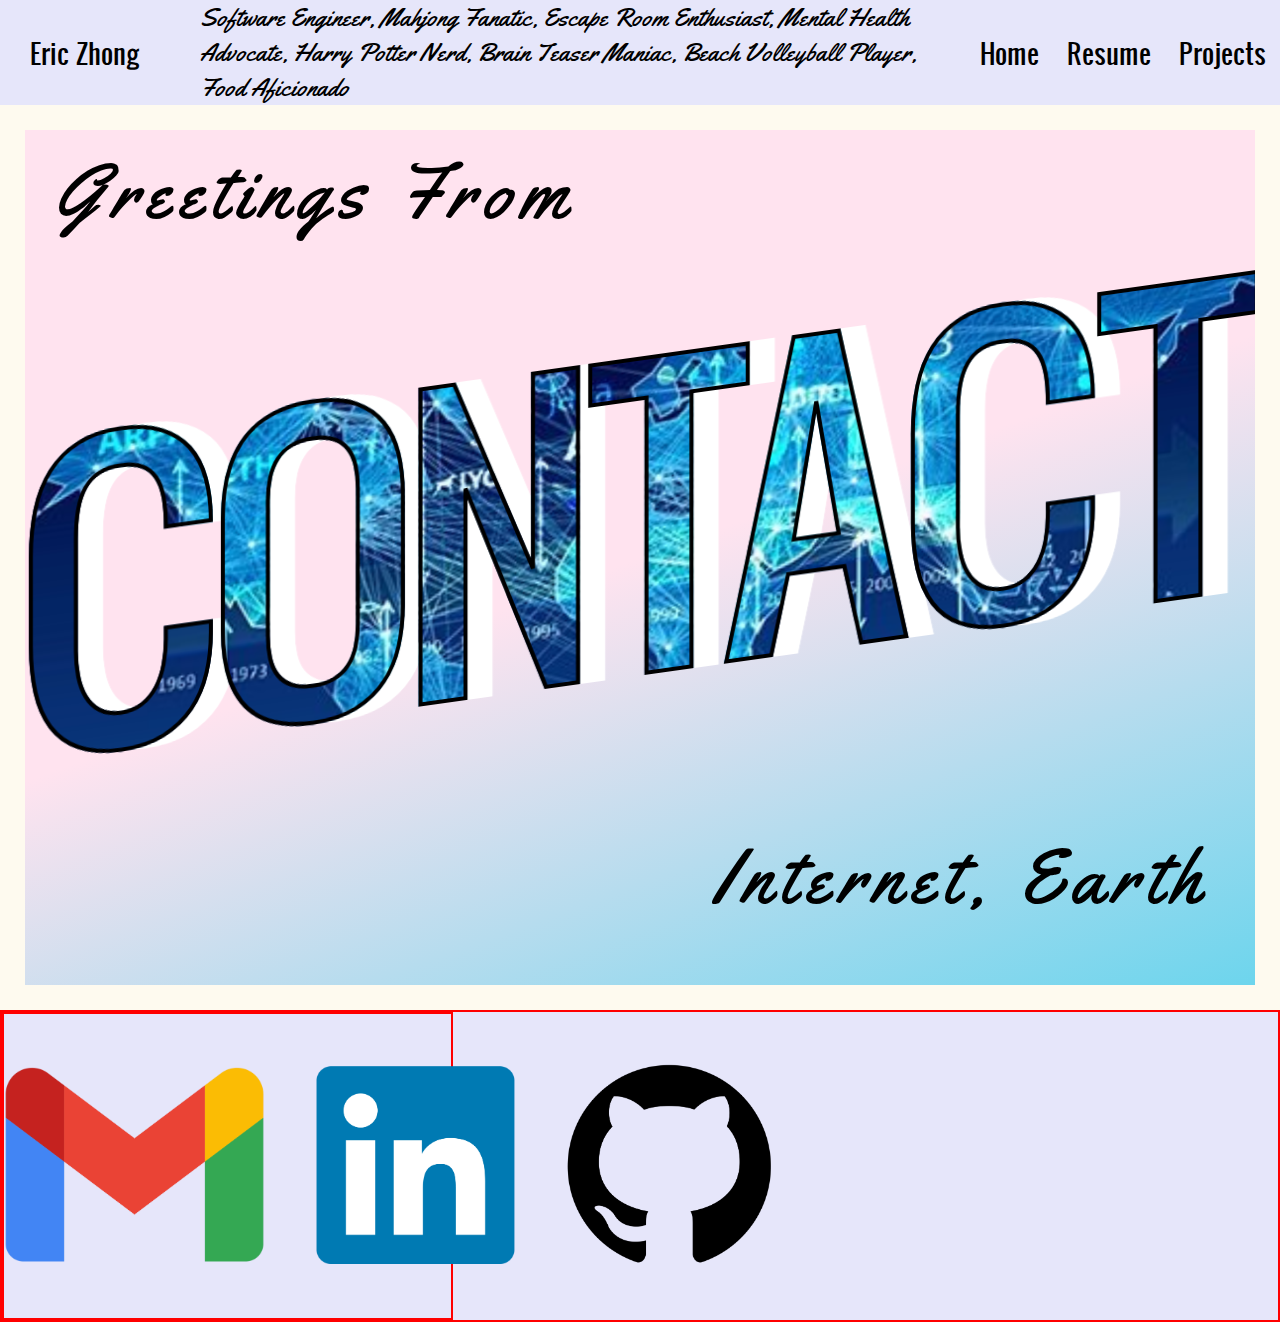
==== contactScreen.html @ 9bd833bc "edit contact" ====
<!DOCTYPE html>
<html lang="en">

<head>
  <meta charset="UTF-8">
  <meta name="viewport" content="width=device-width, initial-scale=1.0">
  <title>Eric Zhong's Contacts</title>
  <link rel="stylesheet" href="contactScreen.css">
</head>

<body>
  <div class="headerContainer">
    <div class="nameSignature">Eric Zhong</div>
    <div class="nameDescription">
      Software Engineer, Mahjong Fanatic, Escape Room Enthusiast, Mental Health Advocate, Harry Potter Nerd, Brain
      Teaser Maniac, Beach
      Volleyball Player, Food Aficionado
    </div>
    <a class="homeButton" href="index.html">Home</a>
    <a class="resumeButton" href="resumeScreen.html">Resume</a>
    <a class="projectButton" href="projectScreen.html">Projects</a>
  </div>
  <div class="container">
    <div class="postcard">
      <div class="greetingsText">Greetings From</div>
      <div class="homeDisplay">
        <div class="contactText">CONTACT</div>
      </div>
      <div class="location">Internet, Earth</div>
    </div>
  </div>
  <div class="contactContainer">
    <div class="iconsContainer">
      <a href="mailto:ejz25@cornell.edu">
        <img class="gmail" src="./pictures/gmail.png" alt="Email">
      </a>
      <a href="https://www.linkedin.com/in/ericzhong1/" target="_blank">
        <img class="linkedin" src="./pictures/linkedin.png" alt="LinkedIn">
      </a>
      <a href="https://github.com/ezhong0211" target="_blank">
        <img class="github" src="./pictures/github.png" alt="Github">
      </a>
    </div>
  </div>

</body>

</html>
---- contactScreen.css ----
@font-face {
  font-family: cursive;
  src: url(./fonts/cursive.ttf);
}

@font-face {
  font-family: oswald;
  src: url(./fonts/oswald.ttf);
}

@font-face {
  font-family: yellowtail;
  src: url(./fonts/yellowtail.ttf);
}

body {
  margin: 0;
  background-color: var(--homeBackgroundColor);
}

:root {
  --greetingSize: calc(var(--borderLength) * 3);
  --mainSize: 40vh;
  --screenHeight: 90vh;
  --screenWidth: 100vh;
  --buttonOpacity: 75%;
  --borderLength: 2vw;
  --letterSpacing: calc(var(--greetingSize) / 10);
  --buttonFontSize: calc(var(--greetingSize) / 2.5);
  --headerFontSize: calc(var(--greetingSize) / 3);
  --skewness: -8deg;
  --color: #fefaef;
  --homeBackgroundColor: #e6e6fa;
}

.headerContainer {
  display: flex;
  background-color: var(--homeBackgroundColor);
  justify-content: left;
  align-items: center;
}

.nameSignature {
  font-family: oswald;
  margin-left: 30px;
}

.nameDescription {
  font-family: yellowtail;
  flex: 1;
  margin-left: 60px;
}

.nameDescription,
.nameSignature,
.resumeButton,
.projectButton,
.contactButton,
.homeButton {
  color: black;
  font-size: var(--headerFontSize);
  text-decoration: none;
}

.homeButton,
.resumeButton,
.projectButton {
  background-color: transparent;
  height: fit-content;
  opacity: 100%;
  border: transparent 4px solid;
  margin: 10px;
  font-family: oswald;
}

.container {
  display: flex;
  justify-content: center;
  min-width: 80vw;
  min-height: 80vh;
  border: var(--borderLength) solid #fefaef;
}

.postcard {
  overflow: hidden;
  width: 100vw;
  height: 95vh;
  background: linear-gradient(160deg, #ffe3ef 50%, #6dd5ed 100%);
}

.greetingsButtonRow {
  display: flex;
  align-items: end;
}

.greetingsText {
  font-size: var(--greetingSize);
  font-family: yellowtail;
  letter-spacing: calc(var(--greetingSize) / 10);
  color: black;
  margin: 10px 0 0 30px;
}

.contactText {
  position: relative;
  font-family: oswald;
  font-size: var(--mainSize);
  transform: skewY(var(--skewness));
  letter-spacing: -22px;
  text-align: center;
  z-index: 1;
  background-image: url(./pictures/internet.jpg);
  background-repeat: no-repeat;
  -webkit-text-stroke: 4px black;
  -webkit-background-clip: text;
  background-clip: text;
  background-size: 100vw;
  background-position-y: 30%;
  background-position-x: -25%;
  color: transparent;
  -webkit-filter: drop-shadow(20px 00px white);
  filter: drop-shadow(25px 0px white);
  margin-left: -20px;
}

.location {
  font-family: yellowtail;
  font-size: var(--greetingSize);
  position: absolute;
  bottom: -30px;
  right: 8vh;
  letter-spacing: var(--letterSpacing);
}

.contactContainer {
  border: solid 2px red;
  display: flex;
}

.emailContainer {
  border: solid 2px green;
  width: 65%;
  display: flex;
  flex-direction: column;
}

.iconsContainer {
  padding-top: 50px;
  padding-bottom: 50px;
  border: solid 2px red;
  display: flex;
  gap: 50px;
  align-items: center;
  width: 35%;
}

.github,
.gmail,
.linkedin {
  height: 200px;
}

.send {
  cursor: pointer;
}
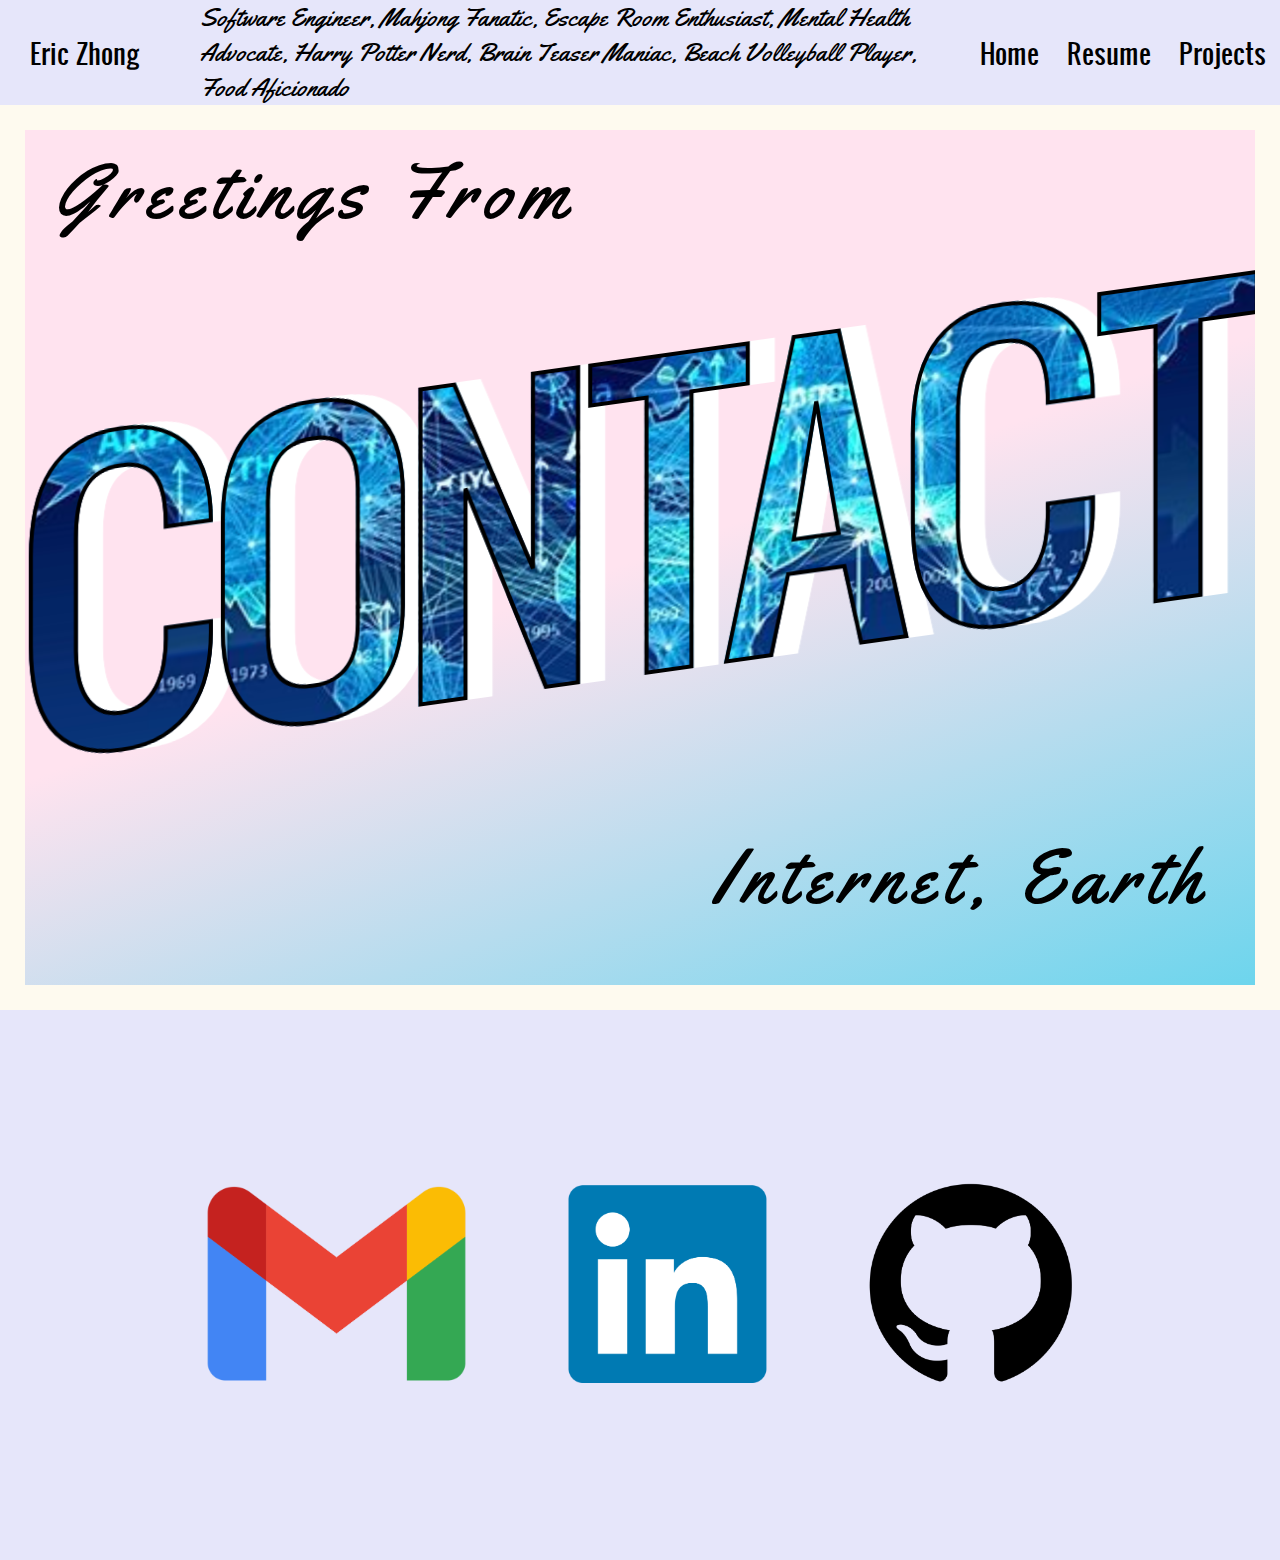
==== commit b995fe93: "finished contacts page" ====
--- a/contactScreen.html
+++ b/contactScreen.html
@@ -29,18 +29,16 @@
       <div class="location">Internet, Earth</div>
     </div>
   </div>
-  <div class="contactContainer">
-    <div class="iconsContainer">
-      <a href="mailto:ejz25@cornell.edu">
-        <img class="gmail" src="./pictures/gmail.png" alt="Email">
-      </a>
-      <a href="https://www.linkedin.com/in/ericzhong1/" target="_blank">
-        <img class="linkedin" src="./pictures/linkedin.png" alt="LinkedIn">
-      </a>
-      <a href="https://github.com/ezhong0211" target="_blank">
-        <img class="github" src="./pictures/github.png" alt="Github">
-      </a>
-    </div>
+  <div class="iconsContainer">
+    <a href="mailto:ejz25@cornell.edu">
+      <img class="gmail" src="./pictures/gmail.png" alt="Email">
+    </a>
+    <a href="https://www.linkedin.com/in/ericzhong1/" target="_blank">
+      <img class="linkedin" src="./pictures/linkedin.png" alt="LinkedIn">
+    </a>
+    <a href="https://github.com/ezhong0211" target="_blank">
+      <img class="github" src="./pictures/github.png" alt="Github">
+    </a>
   </div>
 
 </body>
--- a/contactScreen.css
+++ b/contactScreen.css
@@ -132,26 +132,14 @@
   letter-spacing: var(--letterSpacing);
 }
 
-.contactContainer {
-  border: solid 2px red;
-  display: flex;
-}
-
-.emailContainer {
-  border: solid 2px green;
-  width: 65%;
-  display: flex;
-  flex-direction: column;
-}
-
 .iconsContainer {
   padding-top: 50px;
   padding-bottom: 50px;
-  border: solid 2px red;
   display: flex;
-  gap: 50px;
+  gap: 100px;
+  height: 50vh;
   align-items: center;
-  width: 35%;
+  justify-content: center;
 }
 
 .github,
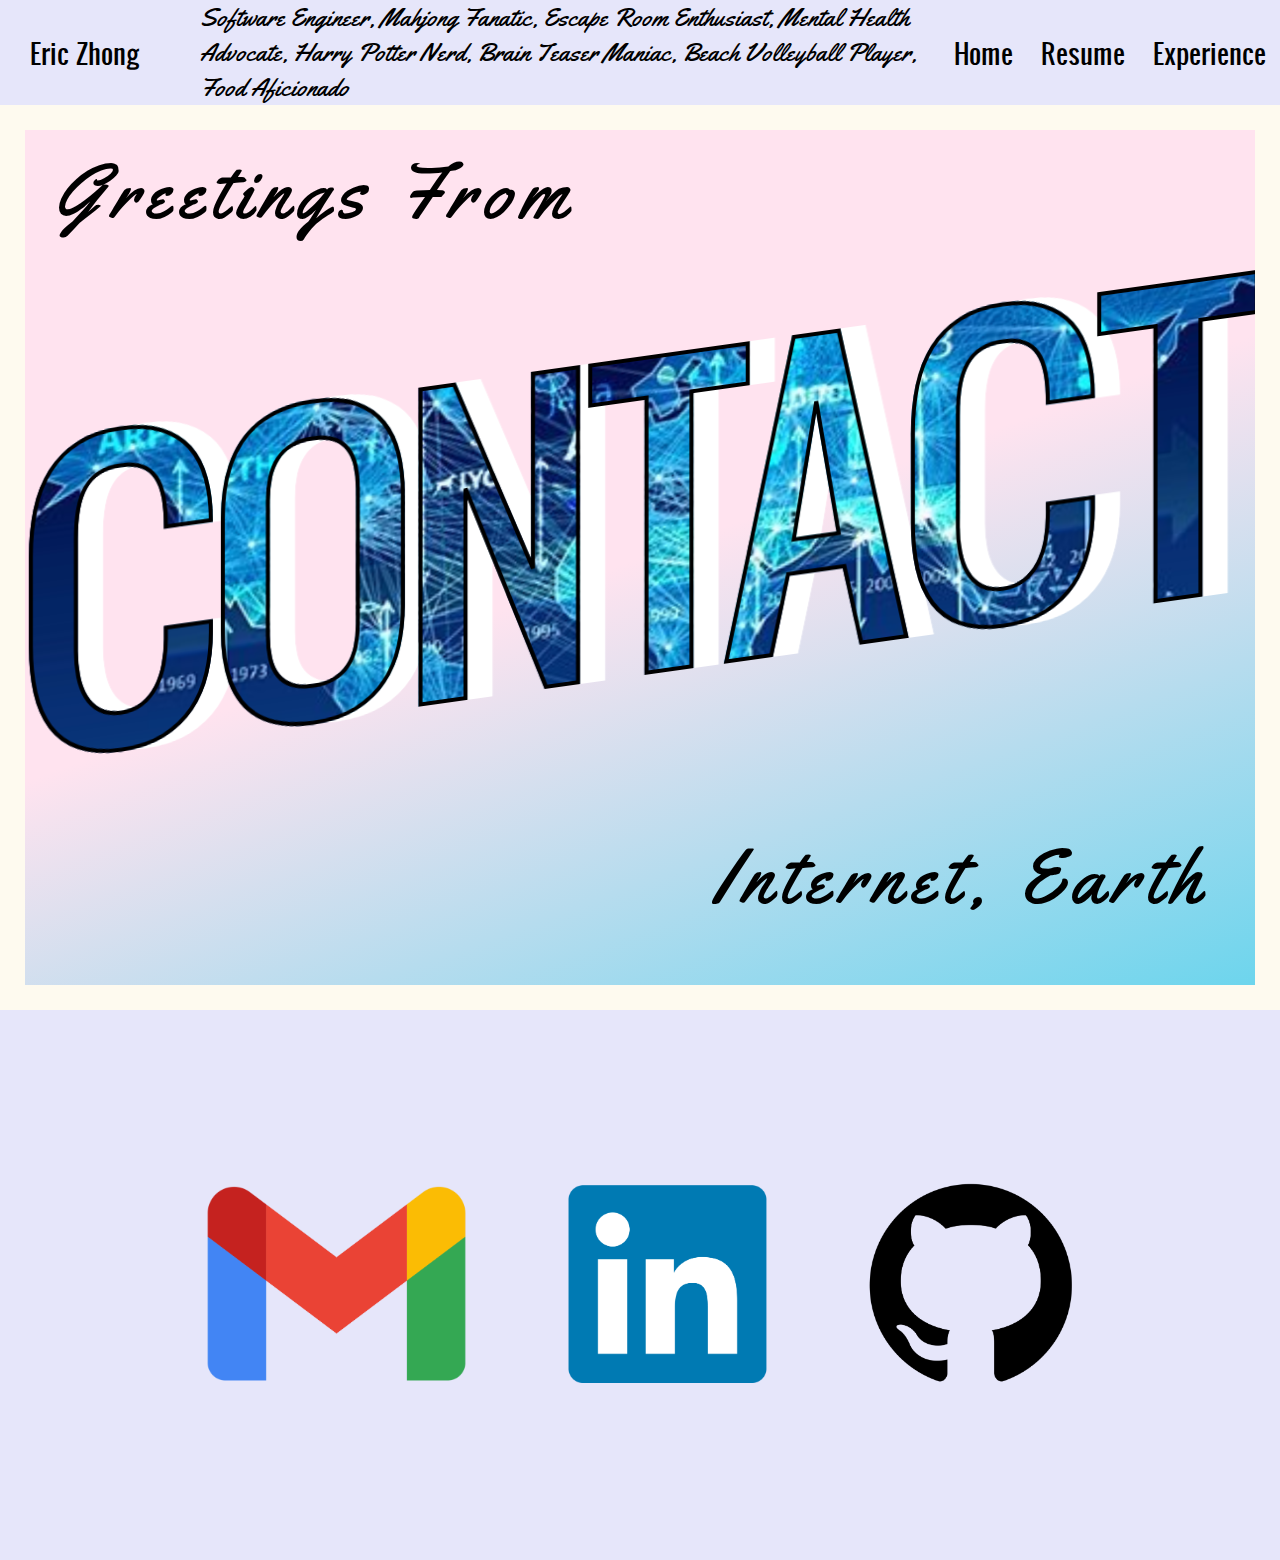
==== commit 4568d85f: "changed projects to experiences" ====
--- a/contactScreen.html
+++ b/contactScreen.html
@@ -4,9 +4,18 @@
 <head>
   <meta charset="UTF-8">
   <meta name="viewport" content="width=device-width, initial-scale=1.0">
-  <title>Eric Zhong's Contacts</title>
+  <title>Eric Zhong's Website</title>
   <link rel="stylesheet" href="contactScreen.css">
 </head>
+  <!-- Google tag (gtag.js) -->
+  <script async src="https://www.googletagmanager.com/gtag/js?id=G-VG9S0H4EGX"></script>
+  <script>
+    window.dataLayer = window.dataLayer || [];
+    function gtag(){dataLayer.push(arguments);}
+    gtag('js', new Date());
+  
+    gtag('config', 'G-VG9S0H4EGX');
+  </script>
 
 <body>
   <div class="headerContainer">
@@ -17,8 +26,8 @@
       Volleyball Player, Food Aficionado
     </div>
     <a class="homeButton" href="index.html">Home</a>
-    <a class="resumeButton" href="resumeScreen.html">Resume</a>
-    <a class="projectButton" href="projectScreen.html">Projects</a>
+    <a class="resumeButton" href="resumeScreen.html" onclick="openResume()">Resume</a>
+    <a class="experienceButton" href="experienceScreen.html">Experience</a>
   </div>
   <div class="container">
     <div class="postcard">
@@ -40,7 +49,7 @@
       <img class="github" src="./pictures/github.png" alt="Github">
     </a>
   </div>
-
+  <script src="script.js"></script>
 </body>
 
 </html>--- a/contactScreen.css
+++ b/contactScreen.css
@@ -54,7 +54,7 @@
 .nameDescription,
 .nameSignature,
 .resumeButton,
-.projectButton,
+.experienceButton,
 .contactButton,
 .homeButton {
   color: black;
@@ -64,7 +64,7 @@
 
 .homeButton,
 .resumeButton,
-.projectButton {
+.experienceButton {
   background-color: transparent;
   height: fit-content;
   opacity: 100%;
@@ -147,7 +147,3 @@
 .linkedin {
   height: 200px;
 }
-
-.send {
-  cursor: pointer;
-}
